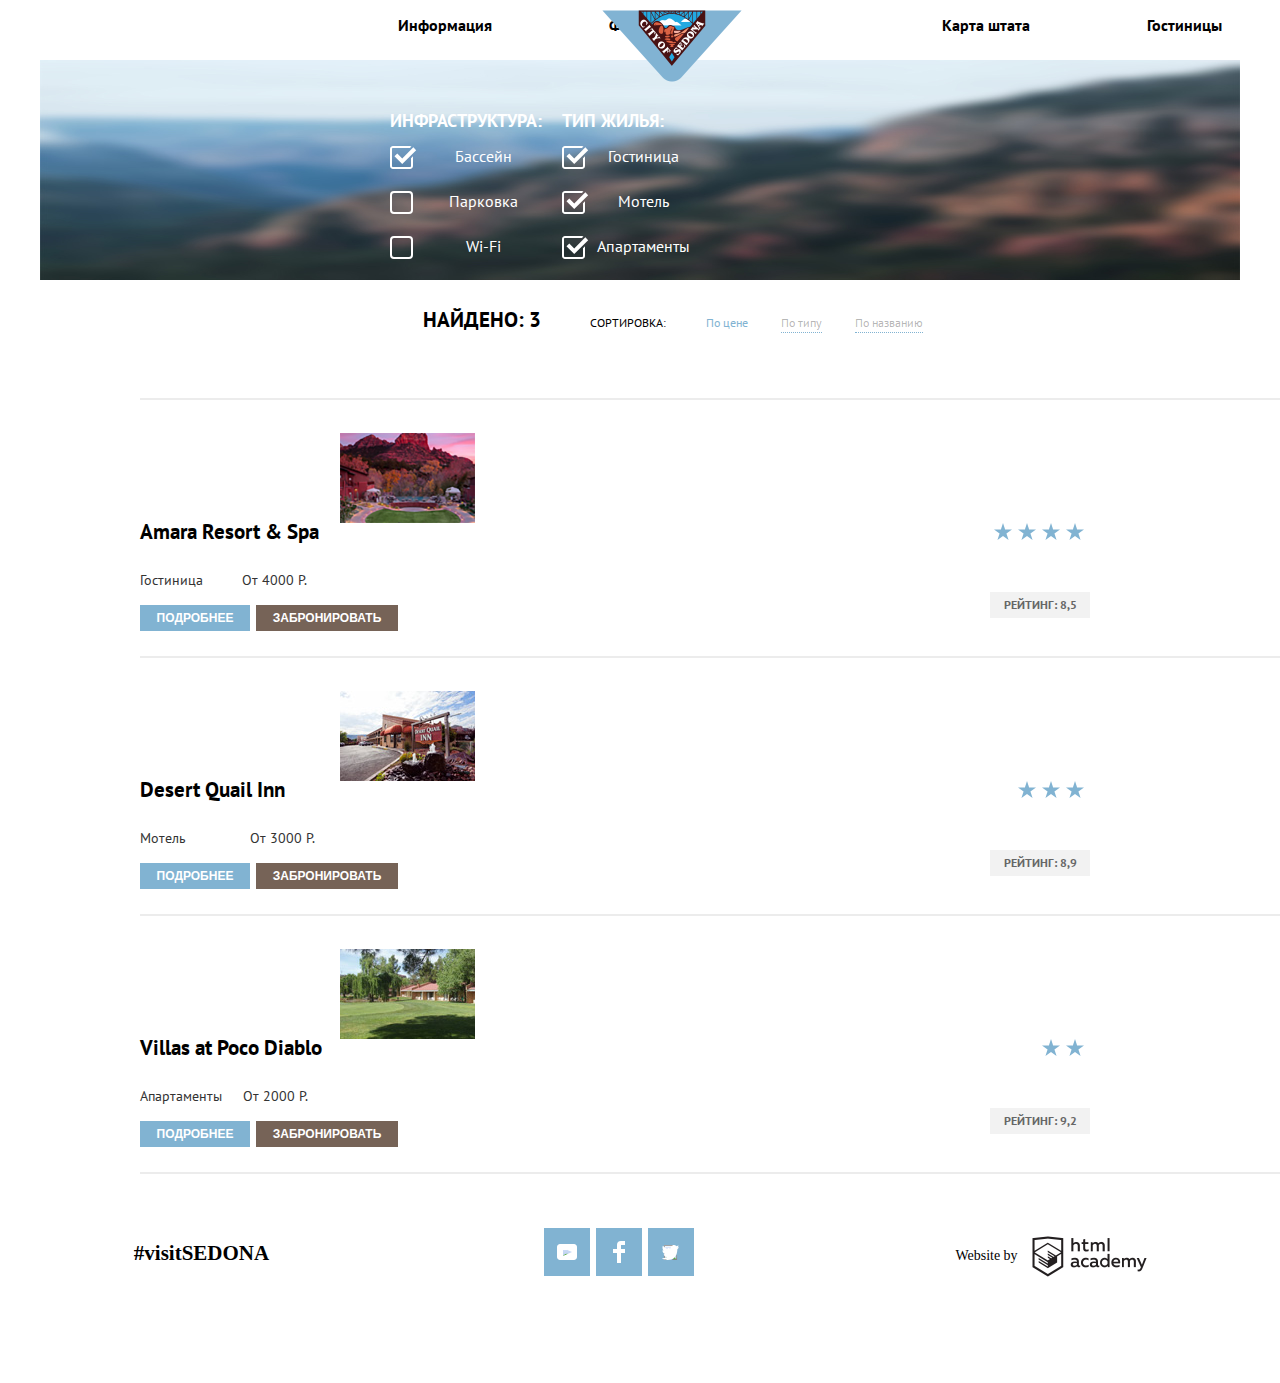
==== hotels.html @ 9a657ea6 "предзащита" ====
<!DOCTYPE html>
<html lang="ru">
  <head>
    <head>
      <meta charset="utf-8">
      <title>HTML Academy: Седона</title>
      <link href="https://fonts.googleapis.com/css?family=PT+Sans&display=swap" rel="stylesheet">
      <link href="css/normalize.css" rel="stylesheet">
      <link rel="stylesheet" href="css/style.css">
    </head>
  </head>
  <body>
    <!--Header-->
<header class="main-header">
  <div class="container">
    <nav class="navigation">
      <ul class="main-menu">
        <li><a class="main-nav" href="Studio.html">Информация</a></li>
        <li><a class="main-nav" href="Customers.html">Фото и Видео</a></li>
        <a class="main-logo">
          <img class="logo" src="img/logo.png" width="140" height="72" alt="logo">
        </a>
        <li><a class="main-nav" href="catalog.html">Карта штата</a></li>
        <li><a class="main-nav" href="Contact.html">Гостиницы</a></li>
      </ul>
    </nav>
  <div class="fon">
    <img  class="background-photo-2" src="img/filter-background.jpg" width="1200" height="220" alt="задний план">
  </div>
    <div class="container">

            <ul class="ul-filter">
                <p class="features">Инфраструктура:</p>
              <li class="filter-option">
                <input class="visually-hidden filter-input filter-input-checkbox" type="checkbox" name="option1" id="Slider" checked>
                <label for="Slider" tabindex="0">Бассейн</label>
              </li>
              <li class="filter-option">
                <input class="visually-hidden filter-input filter-input-checkbox" type="checkbox" name="option2" id="News">
                <label for="News" tabindex="0">Парковка</label>
              </li>
              <li class="filter-option">
                <input class="visually-hidden filter-input filter-input-checkbox" type="checkbox" name="option3" id="Gallery">
                <label for="Gallery" tabindex="0">Wi-Fi</label>
              </li>
              <p class="features">Тип жилья:</p>
              <li class="filter-option">
                  <input class="visually-hidden filter-input filter-input-checkbox" type="checkbox" name="option4" id="gost" checked>
                  <label for="gost" tabindex="0">Гостиница</label>
                </li>
                <li class="filter-option">
                  <input class="visually-hidden filter-input filter-input-checkbox" type="checkbox" name="option5" id="motel" checked>
                  <label for="motel" tabindex="0">Мотель</label>
                </li>
                <li class="filter-option">
                  <input class="visually-hidden filter-input filter-input-checkbox" type="checkbox" name="option6" id="apart" checked>
                  <label for="apart" tabindex="0">Апартаменты</label>
                </li>
            </ul>
      </div>
      </form>
    </section>
 </div>
</header>
<section class="catalog">
<div class="container">
    <div class="sorts">
    <div class="sort">
      <p class="sort-text">НАЙДЕНО: 3</p>
      <p class="sort-main">СОРТИРОВКА:</p>
      <a class="first" href="#">По цене</a>
      <a class="sort-item" href="#">По типу</a>
      <a class="sort-item" href="#">По названию</a>
      <a class="down" href="#" title="Отсортирует элементы от большего к меньшему"></a> <!--Отсортирует элементы от большего к меньшему-->
      <a class="up" href="#" title="Отсортирует элементы от меньшего к большему"></a> <!--Отсортирует элементы от меньшего к большему-->
    </div>
  </div>
  <ul class="product-list">
      <hr width="3000" size="2" color="#ececec" />
      <img class="hotel" src="img/hotel-picture@2x.jpg" width="135" height="90" alt="отель">
    <li class="product-item">

      <p class="hotel-name">Amara Resort & Spa</p>
      <div class="text">
      <p class="hotel-info inform1">Гостиница</p>
      <p class="hotel-info">От 4000 Р.</p>
    </div>
      <div class="buttons">
      <button class="hotel-button">Подробнее</button>
      <button class="hotel-button2">Забронировать</button>
      </div>
    </li>
    <div class="haip">
    <img class="star" src="img/star.svg">
    <img class="star" src="img/star.svg">
    <img class="star" src="img/star.svg">
    <img class="star" src="img/star.svg">
    <div class="reit">Рейтинг: 8,5</div>
    </div>
    <hr width="3000" size="2" color="#ececec" />
    <img class="hotel" src="img/hotel-picture2.jpg" width="135" height="90" alt="отель">
    <li class="product-item">
      <p class="hotel-name">Desert Quail Inn</p>
      <div class="text">
      <p class="hotel-info inform2">Мотель</p>
      <p class="hotel-info"> От 3000 Р.</p>
      </div>
      <div class="buttons">
      <button class="hotel-button">Подробнее</button>
      <button class="hotel-button2">Забронировать</button>
      </div>
    </li>
    <div class="haip">
        <img class="star" src="img/star.svg">
        <img class="star" src="img/star.svg">
        <img class="star" src="img/star.svg">
        <div class="reit">Рейтинг: 8,9</div>
        </div>
        <hr width="3000" size="2" color="#ececec" />
        <img class="hotel" src="img/hotel-picture3.jpg" width="135" height="90" alt="отель">
        <li class="product-item">
          <p class="hotel-name">Villas at Poco Diablo</p>
          <div class="text">
          <p class="hotel-info inform3">Апартаменты</p>
          <p class="hotel-info">От 2000 Р.</p>
          </div>
          <div class="buttons">
          <button class="hotel-button">Подробнее</button>
          <button class="hotel-button2">Забронировать</button>
          </div>
        </li>
        <div class="haip">
            <img class="star" src="img/star.svg">
            <img class="star" src="img/star.svg">
            <div class="reit">Рейтинг: 9,2</div>
            </div>
            <hr width="3000" size="2" color="#ececec" />
  </ul>
</div>
</section>
<footer class="main-footer">
    <div class="container">
      <div class="footer-section">
          <p class="footer-text">#visitSEDONA</p>
        <ul class="footer-menu">
          <li class="social-item">
            <a class="social-button" href="#">
              <span class="visually-hidden">ютюб</span>
              <svg xmlns="http://www.w3.org/2000/svg" xmlns:xlink="http://www.w3.org/1999/xlink" width="20" height="16" viewBox="0 0 20 16">
                <image width="20" height="16" overflow="visible" xlink:href="youtube.png"/>
                <path fill="#FFF" d="M17 0H3C1.35 0 0 1.35 0 3v10c0 1.65 1.35 3 3 3h14c1.65 0 3-1.35 3-3V3c0-1.65-1.35-3-3-3zM6.027 11.998V4.002L15.014 8l-8.987 3.998z"/>
              </svg>
            </a>
          </li>
          <li class="social-item">
            <a class="social-button" href="#">
              <span class="visually-hidden">Фейсбук</span>
              <svg xmlns="http://www.w3.org/2000/svg" width="12" height="22" viewBox="0 0 12 22">
                <path fill="#FFF" d="M12 4V0H8a4 4 0 0 0-4 4v4H0v4h4v10h4V12h4V8H8V4h4z"/>
              </svg>
            </a>
          </li>
          <li class="social-item">
            <a class="social-button" href="#">
            <span class="visually-hidden"> Твит</span>
            <svg xmlns="http://www.w3.org/2000/svg" xmlns:xlink="http://www.w3.org/1999/xlink" width="17" height="15" viewBox="0 0 17 15">
              <image width="17" height="15" overflow="visible" xlink:href="t.png"/>
              <path fill="#FFF" d="M10.95.144c1.685-.496 2.984.27 3.577 1.179.673-.231 1.331-.481 2.011-.708a2.345 2.345 0 0 1-.857 1.768c.685.17 1.304-.491 1.304-.491-.169 1-1.006 1.788-1.563 2.024-.231 6.75-3.175 11.217-10.077 11.082h-.446c-.41 0-4.164-.46-4.898-1.887 2.271.196 3.893-.422 4.693-1.177-.96-.3-2.679-.477-2.979-2.95.349.106.564.228 1.19.119C1.705 8.247.374 7.53.448 5.33c.285.328 1.067.536 1.34.472C1.085 5.561-.182 2.442.894.85c1.818 1.854 3.735 3.606 7.152 3.773C8.254 2.33 9.183.793 10.95.144z"/>
            </svg>
            </a>
          </li>
        </ul>
        <div class="text-container">
          <b class="discount">Website by</b>
          <img class="academy" src="img/logo-htmla.png" width="115" height="41" alt="академия">
        </div>
      </div>
    </div>
  </footer>
</body>
</html>
---- css/style.css ----
body{
  margin: 0;
  padding: 0;
  font-family: "PT Sans", Arial, sans-serif;
  font-size: 16px;
  line-height: 24px;
  color: #000000;
}
.container{
  width: 100%;
  margin: 0 auto;
}
.main-header{
  background: white;
  width:100%;
  text-align: center;
}
.navigation,
.main-menu{
  display: flex;

  justify-content: flex-start;
  background-color: white;
  font-size: 16px;
  line-height: 30px;
}
.background-photo{
  position: relative;
  width: 1200px;
  text-align: center;
  margin-bottom: 60px;
}
.photo{
  position: absolute;
  right:720px;
  bottom:450px;
  text-align: center;
}

.main-menu{
  display: flex;
  flex-wrap: wrap;
  justify-content: space-around;
  width: 1200px;
  list-style: none;
  margin: 0;
  padding: 0;
  padding-top: 10px;
  margin-left: 340px;
  margin-bottom: 20px;
  }
  .main-nav{
    width: 93px;
    height: 12px;
    font-size: 16px;
    font-weight: bold;
    font-style: normal;
    font-stretch: normal;
    line-height: 1.24;
    letter-spacing: normal;
    text-align: center;
    color: #000000;
  text-decoration: none;
  }
  .logo{
    position: absolute;
    /* margin-right: -32px; */
    /* text-align: center; */
    z-index: 1;
    /* margin-right: 28px; */
    left: 47%;
  }
  .info-of-sedona{
  text-align: center;
  margin-left: 700px;
  margin-bottom: 56px;
  }
.text-info{
  width: 440px;
        height: 48px;
        font-size: 21px;
        font-weight: bold;
        font-style: normal;
        line-height: 1.24;
        text-align: center;
        letter-spacing: normal;
        color: #000000;
  }

  .text-info2{
    width: 489px;
  height: 13px;
  font-size: 14px;
  font-weight: normal;
  font-style: normal;
  line-height: 1.86;
  letter-spacing: normal;
  text-align: center;
  }
  .restaurant{
   left:760px;
    position: relative;
    width: 800px;
    height: 256px;
  }
  .super-text{
    text-align: center;
    position:absolute;
    width: 400px;
    height: 256px;
    background:#81b3d2;
    margin-left: 360px;
  }
  .info-of-locality{
    font-size: 21px;
  font-weight: bold;
  font-style: normal;
  font-stretch: normal;
  line-height: 1.24;
  }

.services{
  text-align: center;
  display: flex;
  flex-direction: row;
  justify-content: center;
  list-style: none;
  background-color: white;
  }
.project-text{
  text-transform: uppercase;
  font-weight: bold;
  font-size: 21px;
  line-height: 1;
  margin-top: 20px;
  margin-bottom: 18px;
  }
  .service-item{
    margin-left: 100px;
    width:300px;
    font-weight: normal;
  }
  .services2{
    text-align: center;
    display: flex;
    flex-direction: row;
    justify-content: center;
    list-style: none;
    background-color: #eeeeee;
    }
.bait{
  margin-top: 57px;
  margin-bottom:52px;
  text-align: center;
}
.main-text{
  font-size: 30px;
  font-weight: bold;
  font-style: normal;
  font-stretch: normal;
  line-height: 1.24;
  letter-spacing: normal;
  text-align: center;
  color: #000000;
}
.no-main-text{
  width: 489px;
  height: 13px;
  font-family: PTSans;
  font-size: 14px;
  font-weight: normal;
  font-style: normal;
  font-stretch: normal;
  line-height: 1.86;
  letter-spacing: normal;
  text-align: center;
  margin: 0 auto;
}


  .modal-pop-up{
    display: none;
  }
  .social-button{
    display: flex;
    width: 46px;
    height: 48px;
    align-items: center;
    justify-content: center;
    background-color:#81b3d2;
    margin-left: 6px;
  }
  .footer-menu{
    display: flex;
    flex-wrap: wrap;
    justify-content: baseline;
    list-style: none;
    margin-right: 256px;
    margin-left: 228px;
  }
  .footer-menu ul{
    display: flex;
    flex-wrap: wrap;
    list-style: none;
    justify-content: baseline;
    margin-left:256px;
    margin-right: 228px;
    padding: 0;
  }
  .visually-hidden{
    display: none;
  }
.text-container{
    display: flex;
    padding-left: 0;
    height:65px;
    margin-bottom: 75px;
    justify-content: baseline;
  }
.main-footer,
.footer-section{
  display: flex;
  text-align: center;
  justify-content: center;
  align-items: baseline;
}
.main-footer{
  margin-top: 30px;
}
.footer-text{
  width: 136px;
  height: 16px;
  font-family: PTSans;
  font-size: 21px;
  font-weight: bold;
  font-style: normal;
  font-stretch: normal;
  line-height: 1.24;
  letter-spacing: normal;
  text-align: center;
  color: #000000;
}
.discount{
  width: 74px;
  height: 11px;
  font-family: PTSans;
  font-size: 14px;
  font-weight: normal;
  font-style: normal;
  font-stretch: normal;
  line-height: 1.86;
  letter-spacing: normal;
  text-align: center;
  color: #000000;
  margin-right: 8px;
}
.academy{
  position: relative;
  top: -7px
}
.section-map{
margin-left:200px;
}

.background-photo-2{
  position:relative;
}
.features{
  color:#ffffff;
  font-size: 18px;
  font-weight: bold;
  line-height: 30px;
  margin-bottom: 10px;
  text-transform: uppercase;
  text-align: left;
  margin-right: 20px;
  opacity: 1;
}
.filter fieldset{
  border: white;
  margin:0;
}
.ul-filter{
  width: 139px;
  height: 199px;
  padding: 0;
  margin: 0;
  list-style: none;
  line-height: 20px;
  border: none;
  display: flex;
  flex: wrap;
  justify-content: column;
  flex-direction: column;
  flex-wrap: wrap;
  position: absolute;
  top: 88px;
  left: 390px;
}
.filter-option {
  margin-bottom: 25px;
  color:white;
}
.filter-input:disabled + label{
  color:rgba(40, 49, 54, 0.3);
  opacity: 0.5;
}
.filter-button{
  font-weight: bold;
  color:white;
  background-color:#eeeeee;
  border: none;
}
.filter-option label{
  position: relative;
  display: block;
  padding-left: 35px;
  cursor: pointer;
  user-select: none;
  margin-right: 20px;
}
.filter-input-checkbox + label::before{
  content: "";
  position: absolute;
  left:0;
  top: 0;
  opacity: 1;
  width: 19px;
  height: 19px;
  border-radius: 4px;
  border:2px solid white;
}
.filter-input-checkbox + label:hover::before{
  opacity: 1;
}
.filter-input-checkbox:checked + label::before{
  opacity: 0;
}
.filter-input-checkbox:checked + label::after{
  content:" ";
  position: absolute;
  top: 0px;
  left: 0;
  width: 27px;
  height: 23px;
  opacity: 1;
  color: white;
  background-image: url("../img/checkbox-on.svg");
  background-repeat: no-repeat;
  background-position: 0 0;
}
:active, :hover, :focus{
  outline: 0;
  outline-offset: 0;
}
.filter-input-checkbox + label:hover::after{
  opacity:1;
}
.filter-input-checkbox:hover:checked::before{
  opacity:1;
}
.sorts{
  margin-left:300px;
  margin-bottom: 64px;
}
.sort{
  display: flex;
  justify-content: flex-end;
  width:1200px;
  height: 40px;
  align-items: baseline;
  flex-wrap: wrap;
}
.sort-main{
  font-size: 12px;
  font-weight: normal;
  font-style: normal;
  font-stretch: normal;
  line-height: 1.5;
  letter-spacing: normal;
  text-align: left;
  color: #000000;
  margin-right: 40px;
  margin-left:49px;
}
.sort-text{
  font-size: 21px;
  font-weight: bold;
  font-style: normal;
  font-stretch: normal;
  line-height: 1.24;
  letter-spacing: normal;
  color: #000000;
}
.sort-item{
  border-bottom: 1px dotted #81b3d2;
  font-size: 12px;
  font-weight: normal;
  font-style: normal;
  font-stretch: normal;
  line-height: 1.5;
  letter-spacing: normal;
  text-align: left;
  color: rgba(0, 0, 0, 0.3);
  margin-right: 33px;
  text-decoration: none;
}
.first{
  font-size: 12px;
  font-weight: normal;
  font-style: normal;
  font-stretch: normal;
  line-height: 1.5;
  letter-spacing: normal;
  text-align: left;
  color: #81b3d2;
  margin-right: 33px;
  text-decoration: none;
}
.down{
  margin-left:30px;
  width: 0;
	height: 0;
	border-left: 6px solid transparent;
	border-right: 6px solid transparent;
  border-top: 11px solid #81b3d2;
  opacity: 0.3;
  margin-left:504px;
}
.up{
  margin-left: 16px;
  width: 0;
  height: 0;
  border-left: 6px solid transparent;
	border-right: 6px solid transparent;
  border-top: 11px solid #81b3d2;
  transform: rotate(180deg);
  opacity: 1;
}
.product-list{
  display: flex;
  flex-wrap: wrap;
  justify-content: flex-start;
  flex-direction: row;
  margin-left:100px;

}
.product-item{
  display: flex;
  flex-direction: column;
  width: 850px;
  height: 80px;
  margin-bottom:37px;
}
.hotel-name{
  height: 16px;
  font-size: 21px;
  font-weight: bold;
  font-style: normal;
  font-stretch: normal;
  line-height: 1.24;
  letter-spacing: normal;
  text-align: left;
  color:black;
  text-decoration: none;
  list-style: none;
}
.hotel-info{
  display: flex;
  align-items: center;
  font-size: 14px;
  font-weight: normal;
  font-style: normal;
  font-stretch: normal;
  line-height: 1.5;
  letter-spacing: normal;
  text-align: left;
  color: #333333;
}
.hotel-button{
  font-size: 12px;
  font-weight: bold;
  font-style: normal;
  font-stretch: normal;
  line-height: 1.5;
  letter-spacing: normal;
  text-align: left;
  display: block;
  padding: 4px 2px;
  width:110px;
  outline: none;
  color: #ffffff;
  text-align: center;
  background-color:#81b3d2;
  border: none;
  text-decoration: none;
  text-transform: uppercase;
  margin-right: 6px;
}
.hotel-button2{
  font-size: 12px;
  font-weight: bold;
  font-style: normal;
  font-stretch: normal;
  line-height: 1.5;
  letter-spacing: normal;
  text-align: left;
  display: block;
  padding: 4px 2px;
  width:142px;
  outline: none;
  color: #ffffff;
  text-align: center;
  background-color:#766357;
  border: none;
  text-decoration: none;
  text-transform: uppercase;
}
.hotel{
  position: relative;
  top: 25px;
  margin-right: 30px;
  margin-left:200px;
}
.buttons{
display: flex;
}
.reit{
  font-size: 12px;
  font-weight: bold;
  font-style: normal;
  font-stretch: normal;
  line-height: 1.5;
  letter-spacing: normal;
  text-align: left;
  display: block;
  padding: 4px 2px;
  width:110px;
  outline: none;
  color: #666666;
  text-align: center;
  background-color:#f2f2f2;
  border: none;
  text-decoration: none;
  text-transform: uppercase;
  margin-top:52px;
}
.haip{
  width: 100px;
  height: 90px;
  display: flex;
  flex-direction: row;
  justify-content: flex-end;
  flex-wrap: wrap;
  margin-right: 70px;
  margin-bottom: 60px;
}
.star{
  margin-top: 25px;
  margin-right: 6px;
}
.text{
  display: flex;
}
.inform1{
  margin-right: 39px;
}
.inform2{
  margin-right: 64px;
}
.inform3{
  margin-right: 21px;
}
.modal{
  position: fixed;
  color: #000000;
  background-color: #f8f3f0;
  background-position: 0 0;
}
.pop-up{
  z-index: 3;
  box-shadow: 0px 20px 40px 0 rgba(0, 1, 1, 0.75);
  top: 200px;
  left: 50%;
  display: block;
  width: 568px;
  height: 481px;
  margin-left: -460px;
  padding: 38px 105px;
}
.form input{
  width: 360px;
  height:40px;
  border-radius:5px;
  border:2px solid #d7dcde;
  margin-top: 7px;
  margin-right:40px;
}
input::-ms-clear {
  display: none;
}
.form textarea{
  width:760px;
  height: 118px;
  border-radius:5px;
  border:2px solid #d7dcde;
  margin-bottom: 66px;
  margin-top:7px;
}
.form textarea:hover{
  border: solid 2px #b4b9bb;
}
.form textarea:focus{
  border: solid 2px #000000;
}
.form label{
  font-weight: bold;
}
.modal-main-text{
  font-size: 21px;
  font-weight: bold;
  line-height: 1.24;
  color: #ffffff;
  background-color: #766357;
  width: 568px;
  text-align: center;
  padding:35px 35px 35px 35px;
}
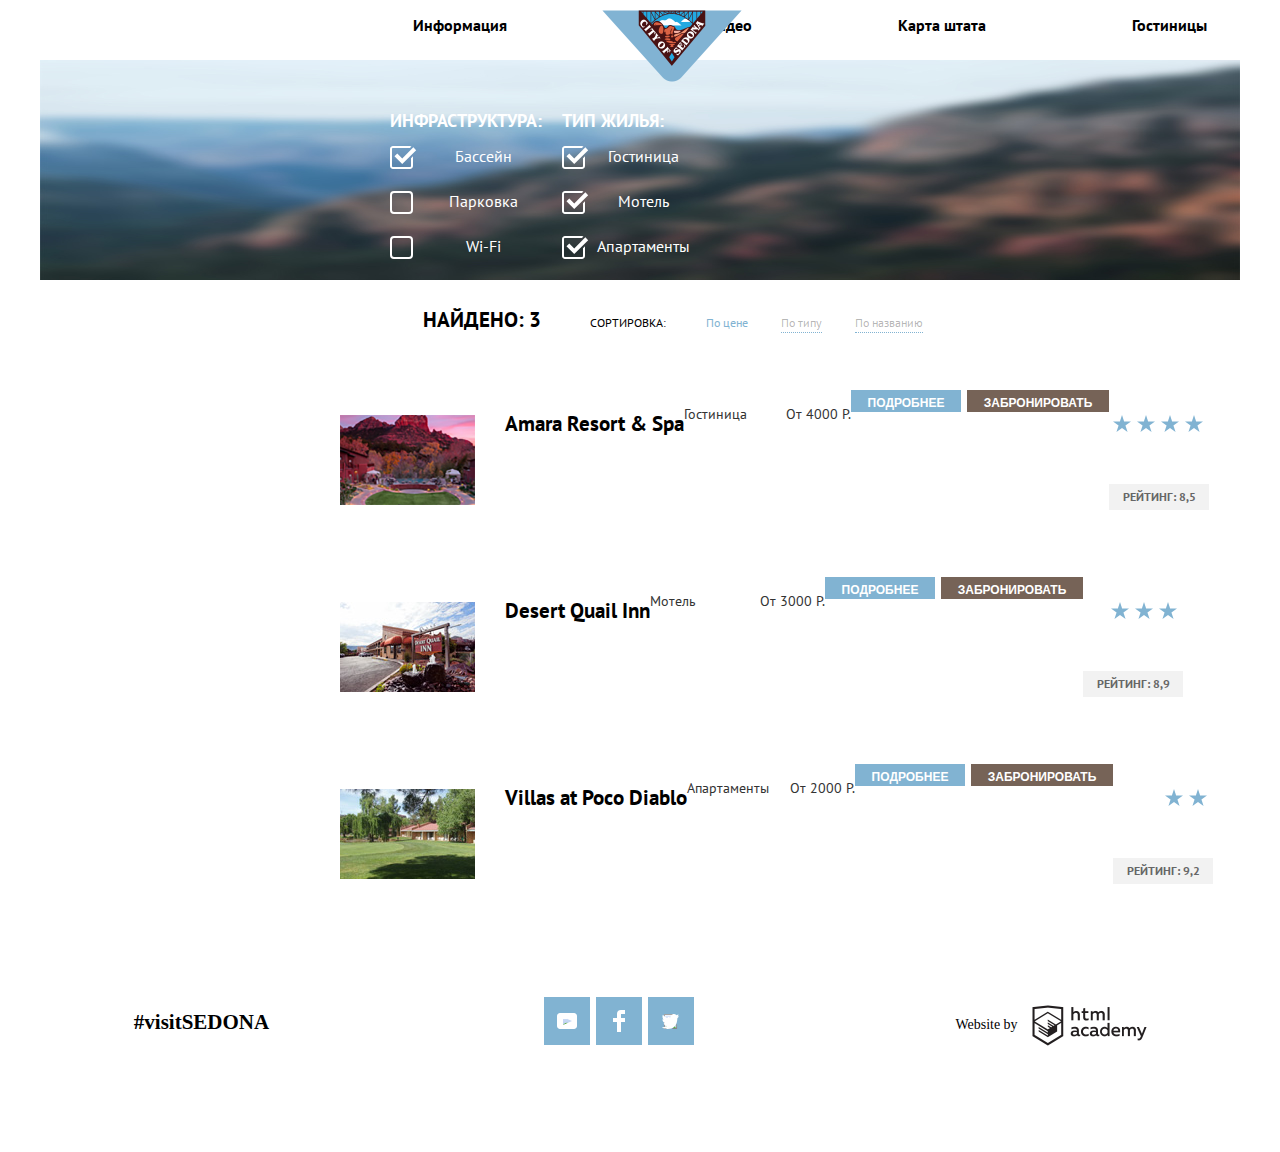
==== commit 36112778: "предзащита 2" ====
--- a/hotels.html
+++ b/hotels.html
@@ -1,6 +1,5 @@
 <!DOCTYPE html>
 <html lang="ru">
-  <head>
     <head>
       <meta charset="utf-8">
       <title>HTML Academy: Седона</title>
@@ -8,7 +7,6 @@
       <link href="css/normalize.css" rel="stylesheet">
       <link rel="stylesheet" href="css/style.css">
     </head>
-  </head>
   <body>
     <!--Header-->
 <header class="main-header">
@@ -16,10 +14,8 @@
     <nav class="navigation">
       <ul class="main-menu">
         <li><a class="main-nav" href="Studio.html">Информация</a></li>
-        <li><a class="main-nav" href="Customers.html">Фото и Видео</a></li>
-        <a class="main-logo">
-          <img class="logo" src="img/logo.png" width="140" height="72" alt="logo">
-        </a>
+        <li><a class="main-nav" href="Customers.html">Фото и Видео</a>
+        <img class="logo" src="img/logo.png" width="140" height="72" alt="Логотип"></li>
         <li><a class="main-nav" href="catalog.html">Карта штата</a></li>
         <li><a class="main-nav" href="Contact.html">Гостиницы</a></li>
       </ul>
@@ -28,10 +24,9 @@
     <img  class="background-photo-2" src="img/filter-background.jpg" width="1200" height="220" alt="задний план">
   </div>
     <div class="container">
-
             <ul class="ul-filter">
+              <li class="filter-option">
                 <p class="features">Инфраструктура:</p>
-              <li class="filter-option">
                 <input class="visually-hidden filter-input filter-input-checkbox" type="checkbox" name="option1" id="Slider" checked>
                 <label for="Slider" tabindex="0">Бассейн</label>
               </li>
@@ -43,8 +38,8 @@
                 <input class="visually-hidden filter-input filter-input-checkbox" type="checkbox" name="option3" id="Gallery">
                 <label for="Gallery" tabindex="0">Wi-Fi</label>
               </li>
-              <p class="features">Тип жилья:</p>
               <li class="filter-option">
+                  <p class="features">Тип жилья:</p>
                   <input class="visually-hidden filter-input filter-input-checkbox" type="checkbox" name="option4" id="gost" checked>
                   <label for="gost" tabindex="0">Гостиница</label>
                 </li>
@@ -57,9 +52,7 @@
                   <label for="apart" tabindex="0">Апартаменты</label>
                 </li>
             </ul>
-      </div>
-      </form>
-    </section>
+    </div>
  </div>
 </header>
 <section class="catalog">
@@ -76,10 +69,8 @@
     </div>
   </div>
   <ul class="product-list">
-      <hr width="3000" size="2" color="#ececec" />
+    <li class="product-item">
       <img class="hotel" src="img/hotel-picture@2x.jpg" width="135" height="90" alt="отель">
-    <li class="product-item">
-
       <p class="hotel-name">Amara Resort & Spa</p>
       <div class="text">
       <p class="hotel-info inform1">Гостиница</p>
@@ -89,17 +80,16 @@
       <button class="hotel-button">Подробнее</button>
       <button class="hotel-button2">Забронировать</button>
       </div>
+      <div class="haip">
+          <img class="star" src="img/star.svg" alt="звезда">
+          <img class="star" src="img/star.svg" alt="звезда">
+          <img class="star" src="img/star.svg" alt="звезда">
+          <img class="star" src="img/star.svg" alt="звезда">
+          <div class="reit">Рейтинг: 8,5</div>
+        </div>
     </li>
-    <div class="haip">
-    <img class="star" src="img/star.svg">
-    <img class="star" src="img/star.svg">
-    <img class="star" src="img/star.svg">
-    <img class="star" src="img/star.svg">
-    <div class="reit">Рейтинг: 8,5</div>
-    </div>
-    <hr width="3000" size="2" color="#ececec" />
-    <img class="hotel" src="img/hotel-picture2.jpg" width="135" height="90" alt="отель">
     <li class="product-item">
+      <img class="hotel" src="img/hotel-picture2.jpg" width="135" height="90" alt="отель">
       <p class="hotel-name">Desert Quail Inn</p>
       <div class="text">
       <p class="hotel-info inform2">Мотель</p>
@@ -109,16 +99,15 @@
       <button class="hotel-button">Подробнее</button>
       <button class="hotel-button2">Забронировать</button>
       </div>
+      <div class="haip">
+          <img class="star" src="img/star.svg" alt="звезда">
+          <img class="star" src="img/star.svg" alt="звезда">
+          <img class="star" src="img/star.svg" alt="звезда">
+          <div class="reit">Рейтинг: 8,9</div>
+       </div>
     </li>
-    <div class="haip">
-        <img class="star" src="img/star.svg">
-        <img class="star" src="img/star.svg">
-        <img class="star" src="img/star.svg">
-        <div class="reit">Рейтинг: 8,9</div>
-        </div>
-        <hr width="3000" size="2" color="#ececec" />
-        <img class="hotel" src="img/hotel-picture3.jpg" width="135" height="90" alt="отель">
         <li class="product-item">
+         <img class="hotel" src="img/hotel-picture3.jpg" width="135" height="90" alt="отель">
           <p class="hotel-name">Villas at Poco Diablo</p>
           <div class="text">
           <p class="hotel-info inform3">Апартаменты</p>
@@ -127,16 +116,15 @@
           <div class="buttons">
           <button class="hotel-button">Подробнее</button>
           <button class="hotel-button2">Забронировать</button>
+          <div class="haip">
+              <img class="star" src="img/star.svg" alt="звезда">
+              <img class="star" src="img/star.svg" alt="звезда">
+              <div class="reit">Рейтинг: 9,2</div>
+          </div>
           </div>
         </li>
-        <div class="haip">
-            <img class="star" src="img/star.svg">
-            <img class="star" src="img/star.svg">
-            <div class="reit">Рейтинг: 9,2</div>
-            </div>
-            <hr width="3000" size="2" color="#ececec" />
   </ul>
-</div>
+        </div>
 </section>
 <footer class="main-footer">
     <div class="container">
--- a/css/style.css
+++ b/css/style.css
@@ -64,10 +64,8 @@
   }
   .logo{
     position: absolute;
-    /* margin-right: -32px; */
-    /* text-align: center; */
     z-index: 1;
-    /* margin-right: 28px; */
+    top: 10px;
     left: 47%;
   }
   .info-of-sedona{
@@ -441,16 +439,16 @@
   display: flex;
   flex-wrap: wrap;
   justify-content: flex-start;
+  flex-direction: column;
+  margin-left:100px;
+
+}
+.product-item{
+  display: flex;
   flex-direction: row;
-  margin-left:100px;
-
-}
-.product-item{
-  display: flex;
-  flex-direction: column;
-  width: 850px;
-  height: 80px;
+  width: 1200px;
   margin-bottom:37px;
+  flex-wrap: wrap;
 }
 .hotel-name{
   height: 16px;
@@ -467,14 +465,12 @@
 }
 .hotel-info{
   display: flex;
-  align-items: center;
   font-size: 14px;
   font-weight: normal;
   font-style: normal;
   font-stretch: normal;
   line-height: 1.5;
   letter-spacing: normal;
-  text-align: left;
   color: #333333;
 }
 .hotel-button{
@@ -488,6 +484,7 @@
   display: block;
   padding: 4px 2px;
   width:110px;
+  height:22px;
   outline: none;
   color: #ffffff;
   text-align: center;
@@ -508,6 +505,7 @@
   display: block;
   padding: 4px 2px;
   width:142px;
+  height: 22px;
   outline: none;
   color: #ffffff;
   text-align: center;
@@ -552,7 +550,6 @@
   flex-direction: row;
   justify-content: flex-end;
   flex-wrap: wrap;
-  margin-right: 70px;
   margin-bottom: 60px;
 }
 .star{
@@ -596,26 +593,8 @@
   margin-top: 7px;
   margin-right:40px;
 }
-input::-ms-clear {
-  display: none;
-}
-.form textarea{
-  width:760px;
-  height: 118px;
-  border-radius:5px;
-  border:2px solid #d7dcde;
-  margin-bottom: 66px;
-  margin-top:7px;
-}
-.form textarea:hover{
-  border: solid 2px #b4b9bb;
-}
-.form textarea:focus{
-  border: solid 2px #000000;
-}
-.form label{
-  font-weight: bold;
-}
+
+
 .modal-main-text{
   font-size: 21px;
   font-weight: bold;
@@ -626,3 +605,9 @@
   text-align: center;
   padding:35px 35px 35px 35px;
 }
+.line{
+  width: 1200px;
+  height: 2px;
+  color:#a34343;
+  margin-right: 200px;
+}
